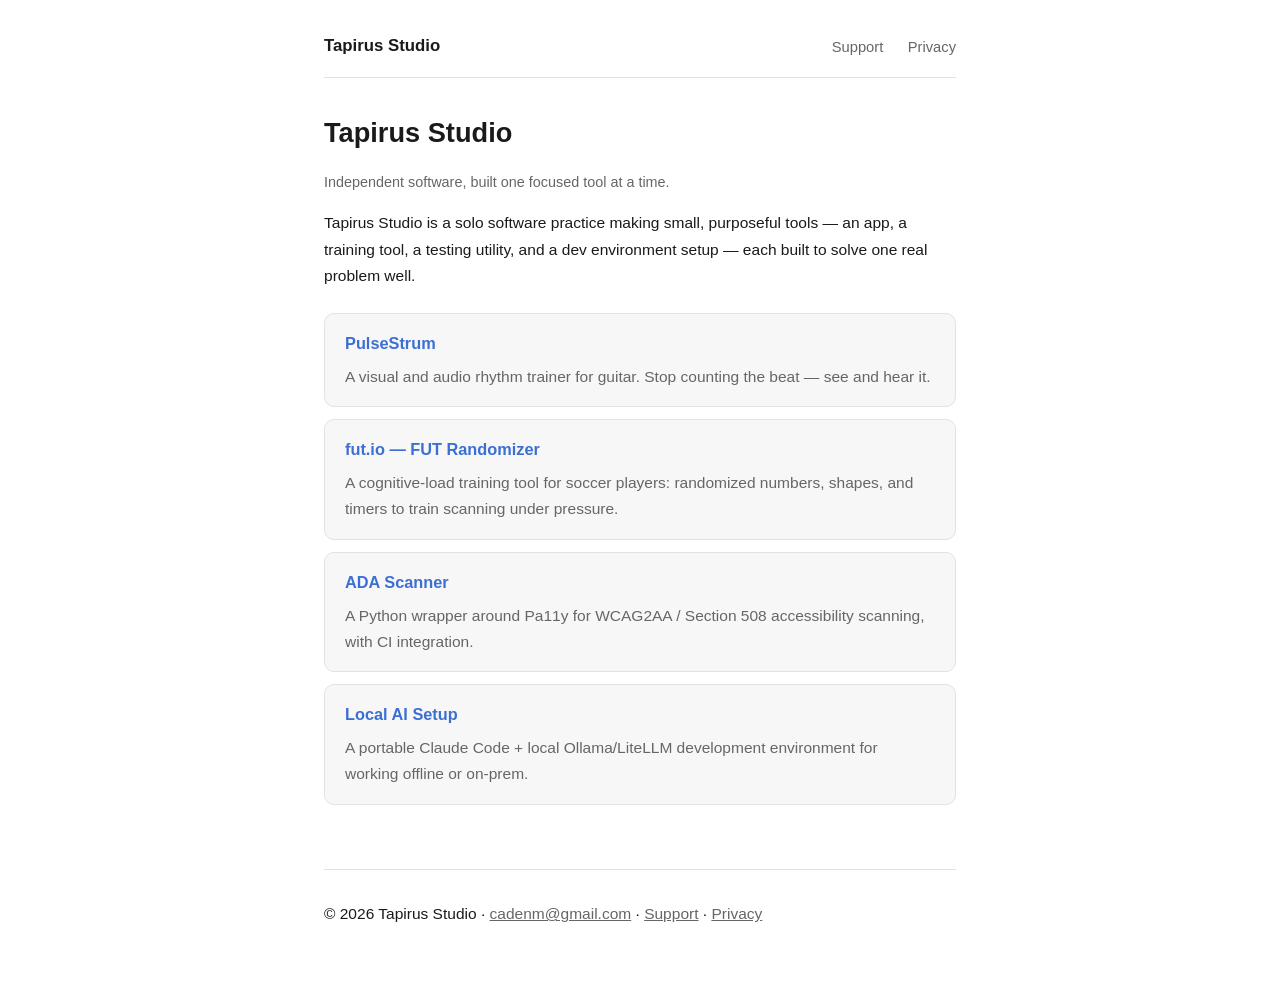
==== index.html @ 6016bb4d "F - initial page" ====
<!DOCTYPE html>
<html lang="en">
<head>
  <meta charset="UTF-8" />
  <meta name="viewport" content="width=device-width, initial-scale=1.0" />
  <title>Tapirus Studio</title>
  <link rel="stylesheet" href="style.css" />
</head>
<body>
  <header class="site-header">
    <a class="brand" href="index.html">Tapirus Studio</a>
    <nav>
      <a href="support.html">Support</a>
      <a href="privacy.html">Privacy</a>
    </nav>
  </header>

  <h1>Tapirus Studio</h1>
  <p class="muted">Independent software, built one focused tool at a time.</p>

  <p>Tapirus Studio is a solo software practice making small, purposeful tools — an app, a training tool, a testing utility, and a dev environment setup — each built to solve one real problem well.</p>

  <ul class="product-list">
    <li>
      <a href="pulsestrum.html">PulseStrum</a>
      <p>A visual and audio rhythm trainer for guitar. Stop counting the beat — see and hear it.</p>
    </li>
    <li>
      <a href="futio.html">fut.io — FUT Randomizer</a>
      <p>A cognitive-load training tool for soccer players: randomized numbers, shapes, and timers to train scanning under pressure.</p>
    </li>
    <li>
      <a href="ada-scanner.html">ADA Scanner</a>
      <p>A Python wrapper around Pa11y for WCAG2AA / Section 508 accessibility scanning, with CI integration.</p>
    </li>
    <li>
      <a href="ai-setup.html">Local AI Setup</a>
      <p>A portable Claude Code + local Ollama/LiteLLM development environment for working offline or on-prem.</p>
    </li>
  </ul>

  <footer class="site-footer">
    <p>&copy; 2026 Tapirus Studio &middot; <a href="mailto:cadenm@gmail.com">cadenm@gmail.com</a> &middot; <a href="support.html">Support</a> &middot; <a href="privacy.html">Privacy</a></p>
  </footer>
</body>
</html>
---- style.css ----
:root {
  color-scheme: light dark;
  --bg: #ffffff;
  --text: #1a1a1a;
  --muted: #666666;
  --accent: #3b6fd4;
  --border: #e2e2e2;
  --card-bg: #f7f7f8;
}

@media (prefers-color-scheme: dark) {
  :root {
    --bg: #14161a;
    --text: #f0f0f0;
    --muted: #9a9a9a;
    --accent: #7aa2f7;
    --border: #2a2d33;
    --card-bg: #1c1f24;
  }
}

* {
  box-sizing: border-box;
}

body {
  font-family: -apple-system, BlinkMacSystemFont, "Segoe UI", sans-serif;
  background: var(--bg);
  color: var(--text);
  max-width: 680px;
  margin: 0 auto;
  padding: 0 24px 64px;
  line-height: 1.7;
}

header.site-header {
  display: flex;
  justify-content: space-between;
  align-items: center;
  padding: 32px 0 16px;
  border-bottom: 1px solid var(--border);
  margin-bottom: 32px;
}

header.site-header .brand {
  font-weight: 600;
  text-decoration: none;
  color: var(--text);
  font-size: 1.05rem;
}

header.site-header nav a {
  color: var(--muted);
  text-decoration: none;
  margin-left: 20px;
  font-size: 0.92rem;
}

header.site-header nav a:hover {
  color: var(--accent);
}

h1 {
  font-size: 1.7rem;
  margin-bottom: 4px;
}

h2 {
  font-size: 1.15rem;
  margin-top: 36px;
  padding-top: 8px;
  border-top: 1px solid var(--border);
}

h2:first-of-type {
  border-top: none;
  padding-top: 0;
}

h3 {
  font-size: 1rem;
  margin-top: 24px;
}

p, li {
  font-size: 0.97rem;
  color: var(--text);
}

.updated, .muted {
  color: var(--muted);
  font-size: 0.9rem;
}

a {
  color: var(--accent);
}

.product-list {
  list-style: none;
  padding: 0;
  margin: 24px 0;
}

.product-list li {
  border: 1px solid var(--border);
  background: var(--card-bg);
  border-radius: 10px;
  padding: 16px 20px;
  margin-bottom: 12px;
}

.product-list li a {
  font-weight: 600;
  text-decoration: none;
  font-size: 1.02rem;
}

.product-list li p {
  margin: 6px 0 0;
  color: var(--muted);
}

footer.site-footer {
  margin-top: 64px;
  padding-top: 16px;
  border-top: 1px solid var(--border);
  color: var(--muted);
  font-size: 0.85rem;
}

footer.site-footer a {
  color: var(--muted);
}

.tag {
  display: inline-block;
  font-size: 0.78rem;
  color: var(--muted);
  border: 1px solid var(--border);
  border-radius: 6px;
  padding: 2px 8px;
  margin-right: 6px;
}
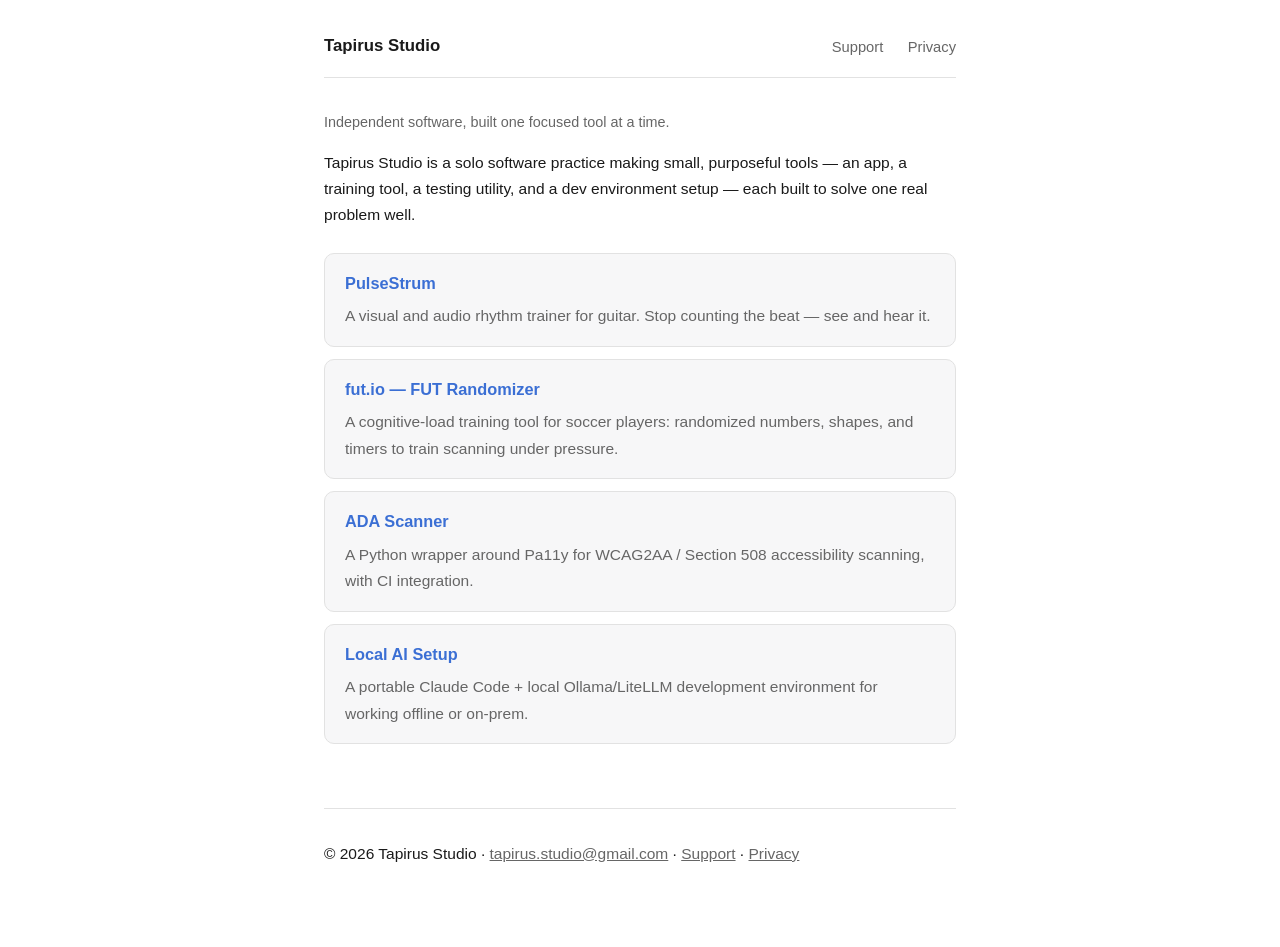
==== commit 5151bada: "R - fix support address and some info" ====
--- a/index.html
+++ b/index.html
@@ -15,7 +15,6 @@
     </nav>
   </header>
 
-  <h1>Tapirus Studio</h1>
   <p class="muted">Independent software, built one focused tool at a time.</p>
 
   <p>Tapirus Studio is a solo software practice making small, purposeful tools — an app, a training tool, a testing utility, and a dev environment setup — each built to solve one real problem well.</p>
@@ -40,7 +39,7 @@
   </ul>
 
   <footer class="site-footer">
-    <p>&copy; 2026 Tapirus Studio &middot; <a href="mailto:cadenm@gmail.com">cadenm@gmail.com</a> &middot; <a href="support.html">Support</a> &middot; <a href="privacy.html">Privacy</a></p>
+    <p>&copy; 2026 Tapirus Studio &middot; <a href="mailto:tapirus.studio@gmail.com">tapirus.studio@gmail.com</a> &middot; <a href="support.html">Support</a> &middot; <a href="privacy.html">Privacy</a></p>
   </footer>
 </body>
 </html>
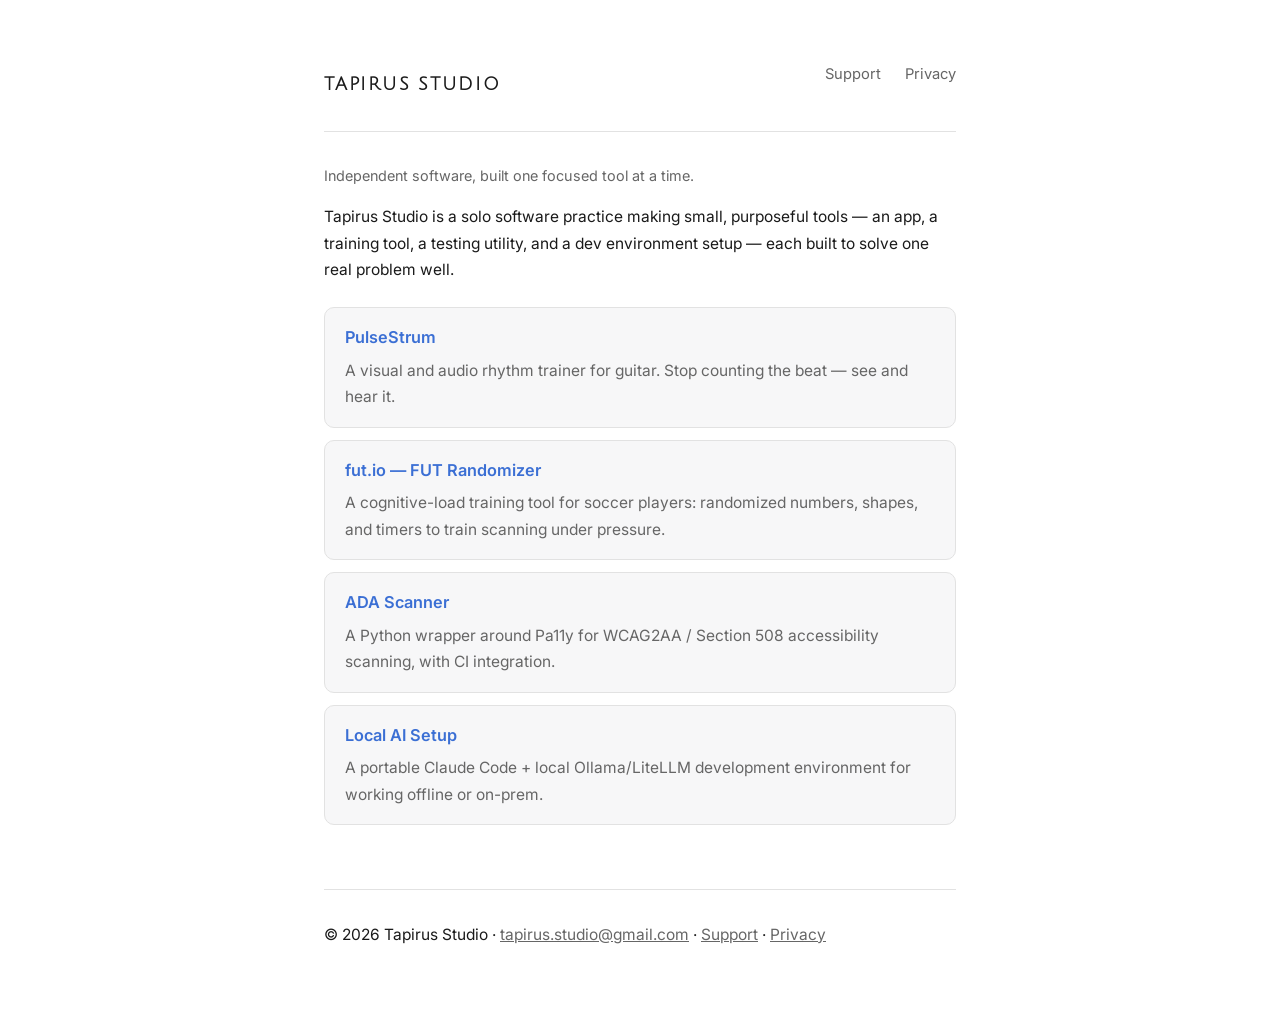
==== commit 1a12622e: "R - update fonts" ====
--- a/index.html
+++ b/index.html
@@ -8,7 +8,7 @@
 </head>
 <body>
   <header class="site-header">
-    <a class="brand" href="index.html">Tapirus Studio</a>
+    <h2><a class="brand" href="index.html">Tapirus Studio</a></h2>
     <nav>
       <a href="support.html">Support</a>
       <a href="privacy.html">Privacy</a>
--- a/style.css
+++ b/style.css
@@ -1,3 +1,5 @@
+@import url('https://fonts.googleapis.com/css2?family=Julius+Sans+One&family=Space+Grotesk:wght@600;700&family=Inter:wght@400;500&family=JetBrains+Mono:wght@400;500&display=swap');
+
 :root {
   color-scheme: light dark;
   --bg: #ffffff;
@@ -24,7 +26,7 @@
 }
 
 body {
-  font-family: -apple-system, BlinkMacSystemFont, "Segoe UI", sans-serif;
+  font-family: "Inter", -apple-system, BlinkMacSystemFont, "Segoe UI", sans-serif;
   background: var(--bg);
   color: var(--text);
   max-width: 680px;
@@ -43,10 +45,12 @@
 }
 
 header.site-header .brand {
-  font-weight: 600;
+  font-family: "Julius Sans One", sans-serif;
+  text-transform: uppercase;
+  letter-spacing: 0.1em;
   text-decoration: none;
   color: var(--text);
-  font-size: 1.05rem;
+  font-size: 1.1rem;
 }
 
 header.site-header nav a {
@@ -61,11 +65,15 @@
 }
 
 h1 {
+  font-family: "Space Grotesk", sans-serif;
+  font-weight: 700;
   font-size: 1.7rem;
   margin-bottom: 4px;
 }
 
 h2 {
+  font-family: "Space Grotesk", sans-serif;
+  font-weight: 600;
   font-size: 1.15rem;
   margin-top: 36px;
   padding-top: 8px;
@@ -78,6 +86,8 @@
 }
 
 h3 {
+  font-family: "Space Grotesk", sans-serif;
+  font-weight: 600;
   font-size: 1rem;
   margin-top: 24px;
 }
@@ -142,3 +152,7 @@
   padding: 2px 8px;
   margin-right: 6px;
 }
+
+code, pre {
+  font-family: "JetBrains Mono", monospace;
+}
